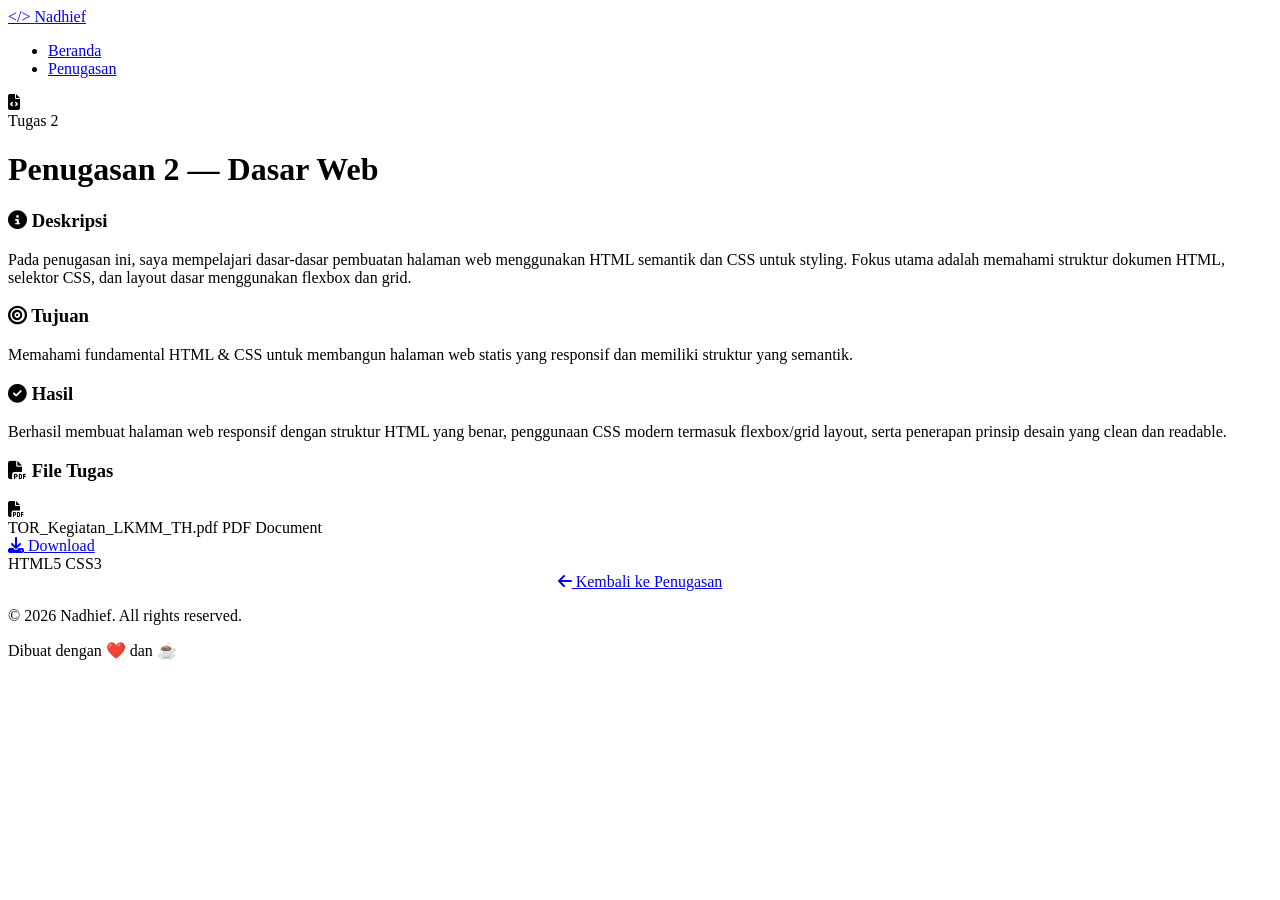
==== penugasan2.html @ 4822ac49 "Add files via upload" ====
<!DOCTYPE html>
<html lang="id">

<head>
    <meta charset="UTF-8" />
    <meta name="viewport" content="width=device-width, initial-scale=1.0" />
    <meta name="description" content="Penugasan 2 — Dasar Web" />
    <title>Penugasan 2 — Nadhief</title>

    <link rel="preconnect" href="https://fonts.googleapis.com" />
    <link rel="preconnect" href="https://fonts.gstatic.com" crossorigin />
    <link href="https://fonts.googleapis.com/css2?family=Inter:wght@300;400;500;600;700;800;900&display=swap"
        rel="stylesheet" />
    <link rel="stylesheet" href="https://cdnjs.cloudflare.com/ajax/libs/font-awesome/6.5.1/css/all.min.css" />
    <link rel="stylesheet" href="css/style.css" />
</head>

<body>

    <!-- Navbar sederhana untuk halaman detail -->
    <nav id="navbar" class="navbar scrolled">
        <div class="container navbar__inner">
            <a href="index.html" class="navbar__logo">
                <span class="navbar__logo-icon">&lt;/&gt;</span>
                <span class="navbar__logo-text">Nadhief</span>
            </a>
            <ul class="navbar__menu">
                <li class="navbar__menu-item"><a href="index.html#beranda">Beranda</a></li>
                <li class="navbar__menu-item"><a href="index.html#penugasan">Penugasan</a></li>
            </ul>
        </div>
    </nav>

    <!-- ============================================================
       DETAIL PENUGASAN 2
       Update konten di bawah sesuai tugas yang dikerjakan
       ============================================================ -->
    <main class="assignment-detail">
        <div class="container">
            <div class="assignment-detail__header reveal-up">
                <div class="assignment-detail__icon"><i class="fas fa-file-code"></i></div>
                <div class="assignment-detail__number">Tugas 2</div>
                <h1 class="assignment-detail__title">Penugasan 2 — Dasar Web</h1>
            </div>

            <div class="assignment-detail__content">
                <!-- Deskripsi -->
                <div class="assignment-detail__card reveal-up">
                    <h3><i class="fas fa-info-circle"></i> Deskripsi</h3>
                    <p>
                        Pada penugasan ini, saya mempelajari dasar-dasar pembuatan halaman web
                        menggunakan HTML semantik dan CSS untuk styling. Fokus utama adalah
                        memahami struktur dokumen HTML, selektor CSS, dan layout dasar
                        menggunakan flexbox dan grid.
                    </p>
                </div>

                <!-- Tujuan -->
                <div class="assignment-detail__card reveal-up">
                    <h3><i class="fas fa-bullseye"></i> Tujuan</h3>
                    <p>
                        Memahami fundamental HTML & CSS untuk membangun halaman web statis
                        yang responsif dan memiliki struktur yang semantik.
                    </p>
                </div>

                <!-- Hasil -->
                <div class="assignment-detail__card reveal-up">
                    <h3><i class="fas fa-check-circle"></i> Hasil</h3>
                    <p>
                        Berhasil membuat halaman web responsif dengan struktur HTML yang benar,
                        penggunaan CSS modern termasuk flexbox/grid layout, serta penerapan
                        prinsip desain yang clean dan readable.
                    </p>
                </div>

                <!-- File Tugas -->
                <div class="assignment-detail__card assignment-detail__file-card reveal-up">
                    <h3><i class="fas fa-file-pdf"></i> File Tugas</h3>
                    <div class="file-download">
                        <div class="file-download__info">
                            <div class="file-download__icon">
                                <i class="fas fa-file-pdf"></i>
                            </div>
                            <div class="file-download__details">
                                <span class="file-download__name">TOR_Kegiatan_LKMM_TH.pdf</span>
                                <span class="file-download__size">PDF Document</span>
                            </div>
                        </div>
                        <a href="TOR_Kegiatan_LKMM_TH.pdf" download class="btn btn--primary file-download__btn">
                            <i class="fas fa-download"></i> Download
                        </a>
                    </div>
                </div>

                <!-- Tech Stack -->
                <div class="assignment-detail__tags reveal-up">
                    <span class="penugasan__tag">HTML5</span>
                    <span class="penugasan__tag">CSS3</span>
                </div>

                <!-- Tombol kembali -->
                <div style="text-align: center;">
                    <a href="index.html#penugasan" class="assignment-detail__back reveal-up">
                        <i class="fas fa-arrow-left"></i> Kembali ke Penugasan
                    </a>
                </div>
            </div>
        </div>
    </main>

    <!-- Footer -->
    <footer class="footer">
        <div class="container footer__inner">
            <p class="footer__copyright">© 2026 Nadhief. All rights reserved.</p>
            <p class="footer__tagline">Dibuat dengan ❤️ dan ☕</p>
        </div>
    </footer>

    <!-- Script untuk scroll reveal di halaman detail -->
    <script>
        document.addEventListener("DOMContentLoaded", () => {
            const reveals = document.querySelectorAll(".reveal-up, .reveal-left, .reveal-right, .reveal-scale");
            const observer = new IntersectionObserver((entries) => {
                entries.forEach(entry => {
                    if (entry.isIntersecting) entry.target.classList.add("visible");
                });
            }, { threshold: 0.1 });
            reveals.forEach(el => observer.observe(el));
        });
    </script>
</body>

</html>
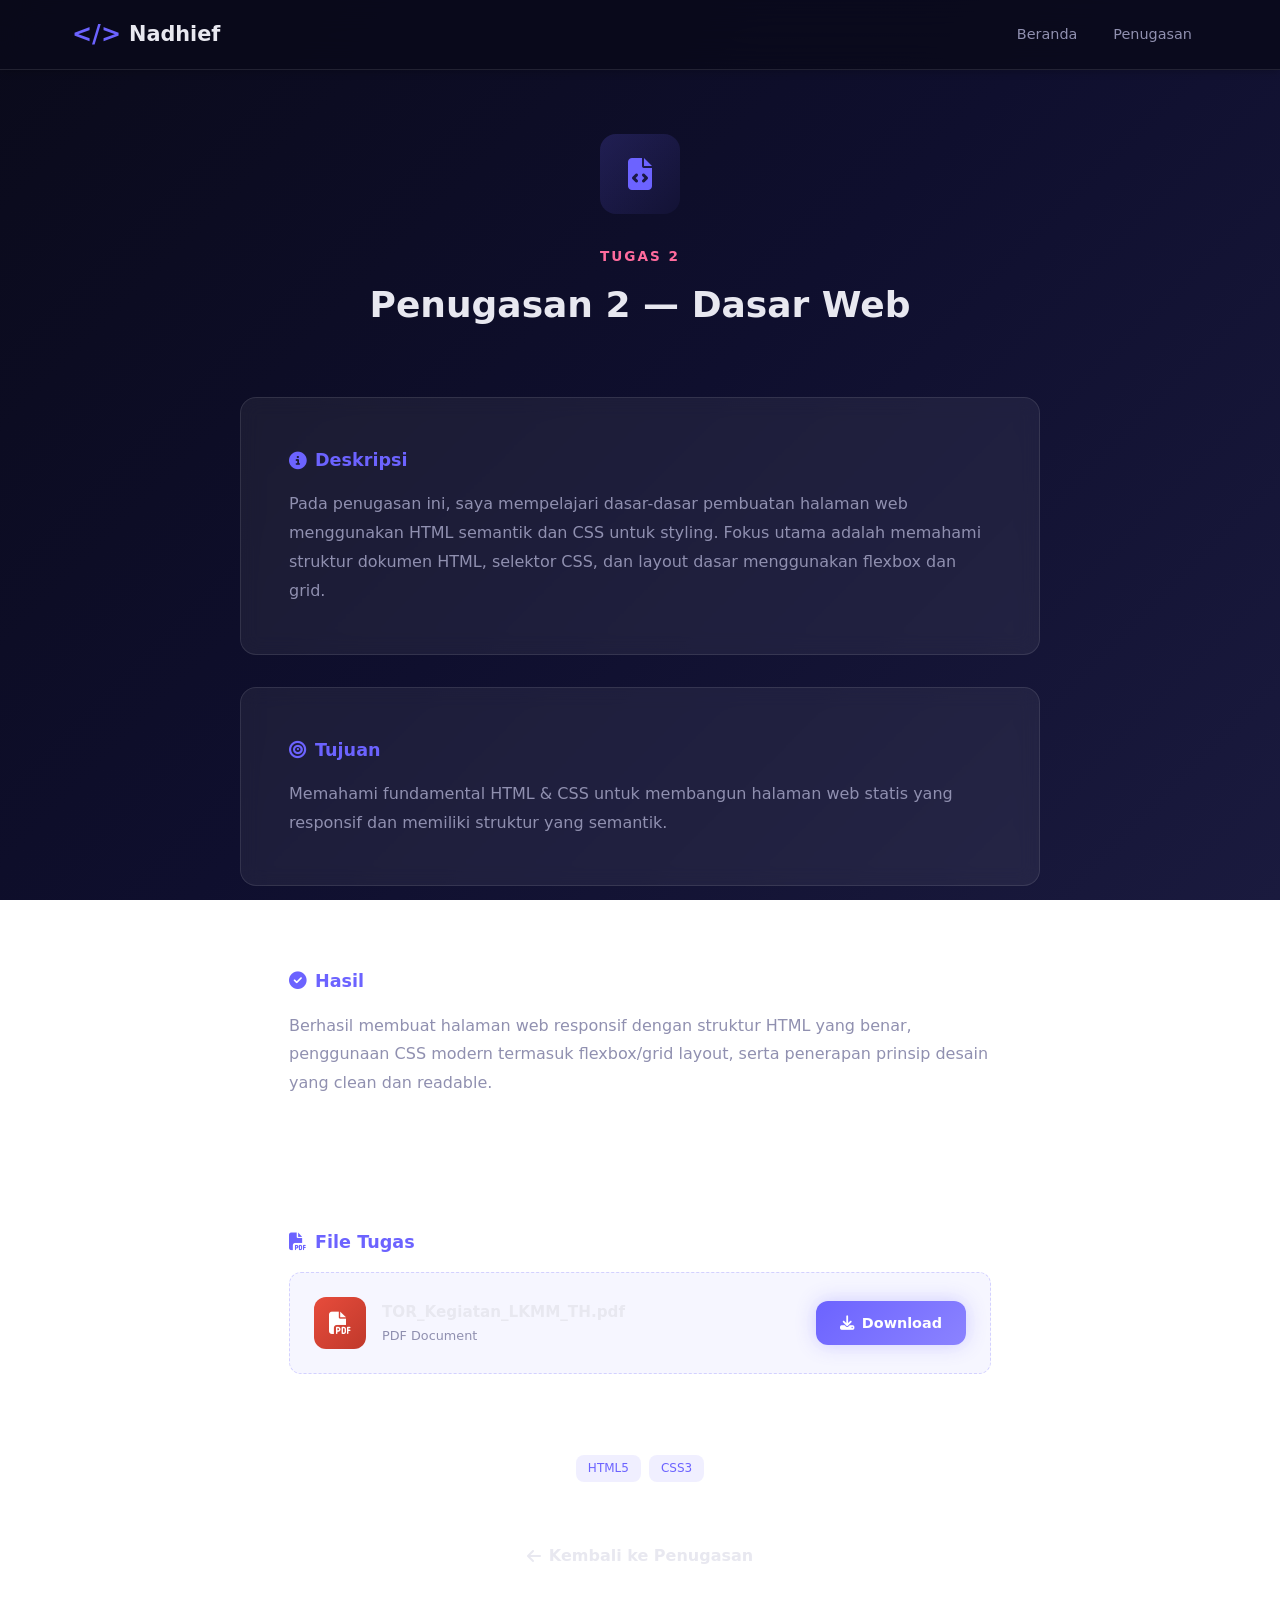
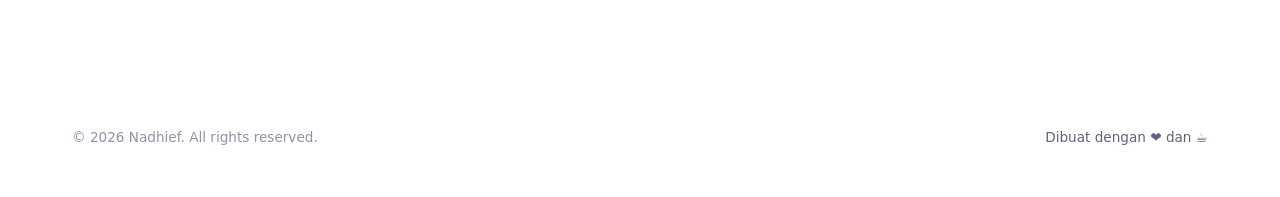
==== commit 7ba96131: "koreksi peletakkan file salah" ====
--- a/penugasan2.html
+++ b/penugasan2.html
@@ -12,7 +12,7 @@
     <link href="https://fonts.googleapis.com/css2?family=Inter:wght@300;400;500;600;700;800;900&display=swap"
         rel="stylesheet" />
     <link rel="stylesheet" href="https://cdnjs.cloudflare.com/ajax/libs/font-awesome/6.5.1/css/all.min.css" />
-    <link rel="stylesheet" href="css/style.css" />
+    <link rel="stylesheet" href="style.css" />
 </head>
 
 <body>
@@ -131,4 +131,4 @@
     </script>
 </body>
 
-</html>+</html>
--- a/style.css
+++ b/style.css
@@ -0,0 +1,1830 @@
+/**
+ * ============================================================
+ *  STYLE.CSS — Design System & Styling Website Portofolio
+ * ============================================================
+ *  Struktur file:
+ *  1. CSS Custom Properties (variabel warna, font, dll)
+ *  2. Reset & Base Styles
+ *  3. Utility Classes
+ *  4. Loader
+ *  5. Navbar
+ *  6. Hero / Beranda
+ *  7. Section Common
+ *  8. Profil Diri
+ *  9. Skill & Minat
+ * 10. Penugasan
+ * 11. Portofolio
+ * 12. Kontak
+ * 13. Footer
+ * 14. Animations & Scroll Reveal
+ * 15. Responsive (Mobile / Tablet)
+ *
+ *  CARA UPDATE WARNA / TEMA:
+ *  Ubah variabel di bawah bagian ":root" untuk mengganti
+ *  warna utama, font, dan spacing secara global.
+ * ============================================================
+ */
+
+/* ──────────────────────────────────────────────
+ *  1. CSS CUSTOM PROPERTIES
+ *  Update tema warna di sini
+ * ────────────────────────────────────────────── */
+:root {
+  /* Warna utama */
+  --clr-primary: #6C63FF;
+  --clr-primary-rgb: 108, 99, 255;
+  --clr-secondary: #FF6B9D;
+  --clr-accent: #00D4AA;
+
+  /* Background gradients */
+  --clr-bg-start: #0a0a1a;
+  --clr-bg-mid: #0f0f2e;
+  --clr-bg-end: #1a1a3e;
+
+  /* Surface / Card */
+  --clr-surface: rgba(255, 255, 255, 0.04);
+  --clr-surface-hover: rgba(255, 255, 255, 0.08);
+  --clr-glass: rgba(255, 255, 255, 0.06);
+  --clr-glass-border: rgba(255, 255, 255, 0.1);
+
+  /* Teks */
+  --clr-text: #e8e8f0;
+  --clr-text-muted: #9090b0;
+  --clr-text-dim: #606080;
+
+  /* Font */
+  --font-main: 'Inter', system-ui, -apple-system, sans-serif;
+
+  /* Spacing */
+  --space-xs: 0.25rem;
+  --space-sm: 0.5rem;
+  --space-md: 1rem;
+  --space-lg: 1.5rem;
+  --space-xl: 2rem;
+  --space-2xl: 3rem;
+  --space-3xl: 4rem;
+  --space-4xl: 6rem;
+
+  /* Border radius */
+  --radius-sm: 8px;
+  --radius-md: 12px;
+  --radius-lg: 16px;
+  --radius-xl: 24px;
+  --radius-full: 50%;
+
+  /* Shadow */
+  --shadow-sm: 0 2px 8px rgba(0, 0, 0, 0.2);
+  --shadow-md: 0 4px 16px rgba(0, 0, 0, 0.3);
+  --shadow-lg: 0 8px 32px rgba(0, 0, 0, 0.4);
+  --shadow-glow: 0 0 20px rgba(var(--clr-primary-rgb), 0.3);
+
+  /* Transition */
+  --transition-fast: 0.2s ease;
+  --transition-normal: 0.3s ease;
+  --transition-slow: 0.5s ease;
+
+  /* Navbar height */
+  --navbar-h: 70px;
+}
+
+/* ──────────────────────────────────────────────
+ *  2. RESET & BASE
+ * ────────────────────────────────────────────── */
+*,
+*::before,
+*::after {
+  margin: 0;
+  padding: 0;
+  box-sizing: border-box;
+}
+
+html {
+  scroll-behavior: smooth;
+  scroll-padding-top: var(--navbar-h);
+}
+
+body {
+  font-family: var(--font-main);
+  font-size: 16px;
+  line-height: 1.6;
+  color: var(--clr-text);
+  background: linear-gradient(135deg, var(--clr-bg-start), var(--clr-bg-mid), var(--clr-bg-end));
+  background-attachment: fixed;
+  min-height: 100vh;
+  overflow-x: hidden;
+}
+
+a {
+  color: var(--clr-primary);
+  text-decoration: none;
+  transition: color var(--transition-fast);
+}
+
+a:hover {
+  color: var(--clr-secondary);
+}
+
+img {
+  max-width: 100%;
+  display: block;
+}
+
+ul,
+ol {
+  list-style: none;
+}
+
+/* ──────────────────────────────────────────────
+ *  3. UTILITY CLASSES
+ * ────────────────────────────────────────────── */
+.container {
+  width: 100%;
+  max-width: 1200px;
+  margin: 0 auto;
+  padding: 0 var(--space-xl);
+}
+
+.btn {
+  display: inline-flex;
+  align-items: center;
+  gap: var(--space-sm);
+  padding: 0.75rem 1.75rem;
+  border-radius: var(--radius-md);
+  font-family: var(--font-main);
+  font-size: 0.95rem;
+  font-weight: 600;
+  cursor: pointer;
+  border: none;
+  transition: all var(--transition-normal);
+  text-decoration: none;
+}
+
+.btn--primary {
+  background: linear-gradient(135deg, var(--clr-primary), #8b83ff);
+  color: #fff;
+  box-shadow: var(--shadow-glow);
+}
+
+.btn--primary:hover {
+  transform: translateY(-2px);
+  box-shadow: 0 0 30px rgba(var(--clr-primary-rgb), 0.5);
+  color: #fff;
+}
+
+.btn--outline {
+  background: transparent;
+  color: var(--clr-text);
+  border: 2px solid var(--clr-glass-border);
+  backdrop-filter: blur(4px);
+}
+
+.btn--outline:hover {
+  border-color: var(--clr-primary);
+  color: var(--clr-primary);
+  transform: translateY(-2px);
+}
+
+/* ──────────────────────────────────────────────
+ *  4. LOADER
+ * ────────────────────────────────────────────── */
+.loader {
+  position: fixed;
+  inset: 0;
+  z-index: 9999;
+  display: flex;
+  flex-direction: column;
+  align-items: center;
+  justify-content: center;
+  background: var(--clr-bg-start);
+  transition: opacity 0.5s ease, visibility 0.5s ease;
+}
+
+.loader.hidden {
+  opacity: 0;
+  visibility: hidden;
+}
+
+.loader__spinner {
+  width: 48px;
+  height: 48px;
+  border: 3px solid var(--clr-glass-border);
+  border-top-color: var(--clr-primary);
+  border-radius: 50%;
+  animation: spin 0.8s linear infinite;
+}
+
+.loader__text {
+  margin-top: var(--space-md);
+  color: var(--clr-text-muted);
+  font-size: 0.9rem;
+}
+
+@keyframes spin {
+  to {
+    transform: rotate(360deg);
+  }
+}
+
+/* ──────────────────────────────────────────────
+ *  5. NAVBAR
+ * ────────────────────────────────────────────── */
+.navbar {
+  position: fixed;
+  top: 0;
+  left: 0;
+  width: 100%;
+  height: var(--navbar-h);
+  z-index: 1000;
+  transition: all var(--transition-normal);
+}
+
+.navbar.scrolled {
+  background: rgba(10, 10, 26, 0.85);
+  backdrop-filter: blur(20px);
+  border-bottom: 1px solid var(--clr-glass-border);
+  box-shadow: var(--shadow-sm);
+}
+
+.navbar__inner {
+  display: flex;
+  align-items: center;
+  justify-content: space-between;
+  height: 100%;
+}
+
+.navbar__logo {
+  display: flex;
+  align-items: center;
+  gap: var(--space-sm);
+  font-size: 1.3rem;
+  font-weight: 700;
+  color: var(--clr-text);
+  text-decoration: none;
+}
+
+.navbar__logo:hover {
+  color: var(--clr-primary);
+}
+
+.navbar__logo-icon {
+  color: var(--clr-primary);
+  font-size: 1.5rem;
+}
+
+.navbar__menu {
+  display: flex;
+  align-items: center;
+  gap: var(--space-xs);
+}
+
+.navbar__menu-item a {
+  display: block;
+  padding: 0.5rem 1rem;
+  color: var(--clr-text-muted);
+  font-size: 0.9rem;
+  font-weight: 500;
+  border-radius: var(--radius-sm);
+  transition: all var(--transition-fast);
+}
+
+.navbar__menu-item a:hover,
+.navbar__menu-item a.active {
+  color: var(--clr-primary);
+  background: rgba(var(--clr-primary-rgb), 0.1);
+}
+
+/* Hamburger */
+.navbar__toggle {
+  display: none;
+  flex-direction: column;
+  justify-content: center;
+  gap: 5px;
+  width: 32px;
+  height: 32px;
+  background: none;
+  border: none;
+  cursor: pointer;
+  padding: 0;
+}
+
+.navbar__toggle-line {
+  display: block;
+  width: 100%;
+  height: 2px;
+  background: var(--clr-text);
+  border-radius: 2px;
+  transition: all var(--transition-fast);
+}
+
+.navbar__toggle.open .navbar__toggle-line:nth-child(1) {
+  transform: translateY(7px) rotate(45deg);
+}
+
+.navbar__toggle.open .navbar__toggle-line:nth-child(2) {
+  opacity: 0;
+}
+
+.navbar__toggle.open .navbar__toggle-line:nth-child(3) {
+  transform: translateY(-7px) rotate(-45deg);
+}
+
+/* ──────────────────────────────────────────────
+ *  6. HERO / BERANDA
+ * ────────────────────────────────────────────── */
+.hero {
+  position: relative;
+  min-height: 100vh;
+  display: flex;
+  align-items: center;
+  justify-content: center;
+  overflow: hidden;
+}
+
+.hero__particles {
+  position: absolute;
+  inset: 0;
+  pointer-events: none;
+}
+
+.hero__particle {
+  position: absolute;
+  width: 4px;
+  height: 4px;
+  background: rgba(var(--clr-primary-rgb), 0.4);
+  border-radius: 50%;
+  animation: floatParticle 6s ease-in-out infinite;
+}
+
+@keyframes floatParticle {
+
+  0%,
+  100% {
+    transform: translateY(0) scale(1);
+    opacity: 0.4;
+  }
+
+  50% {
+    transform: translateY(-30px) scale(1.5);
+    opacity: 1;
+  }
+}
+
+.hero__content {
+  text-align: center;
+  z-index: 1;
+}
+
+.hero__greeting {
+  font-size: 1.25rem;
+  color: var(--clr-text-muted);
+  font-weight: 400;
+  margin-bottom: var(--space-sm);
+}
+
+.hero__name {
+  font-size: clamp(2.5rem, 8vw, 5rem);
+  font-weight: 900;
+  background: linear-gradient(135deg, var(--clr-primary), var(--clr-secondary), var(--clr-accent));
+  -webkit-background-clip: text;
+  -webkit-text-fill-color: transparent;
+  background-clip: text;
+  line-height: 1.1;
+  margin-bottom: var(--space-md);
+}
+
+.hero__typing-wrapper {
+  font-size: clamp(1.1rem, 3vw, 1.5rem);
+  color: var(--clr-text-muted);
+  margin-bottom: var(--space-lg);
+  min-height: 2rem;
+}
+
+.hero__typing-text {
+  color: var(--clr-primary);
+  font-weight: 600;
+}
+
+.hero__typing-cursor {
+  animation: blink 0.7s step-end infinite;
+  color: var(--clr-primary);
+  font-weight: 300;
+}
+
+@keyframes blink {
+  50% {
+    opacity: 0;
+  }
+}
+
+.hero__subtitle {
+  font-size: 1.05rem;
+  color: var(--clr-text-muted);
+  max-width: 600px;
+  margin: 0 auto var(--space-2xl);
+  line-height: 1.7;
+}
+
+.hero__cta {
+  display: flex;
+  gap: var(--space-md);
+  justify-content: center;
+  flex-wrap: wrap;
+}
+
+/* Scroll indicator */
+.hero__scroll-indicator {
+  position: absolute;
+  bottom: 2rem;
+  left: 50%;
+  transform: translateX(-50%);
+  display: flex;
+  flex-direction: column;
+  align-items: center;
+  gap: var(--space-sm);
+  color: var(--clr-text-dim);
+  font-size: 0.75rem;
+  text-decoration: none;
+  animation: bobUpDown 2s ease-in-out infinite;
+}
+
+.hero__scroll-mouse {
+  width: 24px;
+  height: 38px;
+  border: 2px solid var(--clr-text-dim);
+  border-radius: 12px;
+  position: relative;
+}
+
+.hero__scroll-wheel {
+  position: absolute;
+  top: 6px;
+  left: 50%;
+  transform: translateX(-50%);
+  width: 4px;
+  height: 8px;
+  background: var(--clr-primary);
+  border-radius: 2px;
+  animation: scrollWheel 1.5s ease-in-out infinite;
+}
+
+@keyframes scrollWheel {
+  0% {
+    opacity: 1;
+    transform: translateX(-50%) translateY(0);
+  }
+
+  100% {
+    opacity: 0;
+    transform: translateX(-50%) translateY(12px);
+  }
+}
+
+@keyframes bobUpDown {
+
+  0%,
+  100% {
+    transform: translateX(-50%) translateY(0);
+  }
+
+  50% {
+    transform: translateX(-50%) translateY(-8px);
+  }
+}
+
+/* ──────────────────────────────────────────────
+ *  7. SECTION COMMON
+ * ────────────────────────────────────────────── */
+.section {
+  padding: var(--space-4xl) 0;
+  position: relative;
+}
+
+.section:nth-child(even)::before {
+  content: '';
+  position: absolute;
+  inset: 0;
+  background: rgba(255, 255, 255, 0.01);
+  pointer-events: none;
+}
+
+.section__title {
+  font-size: clamp(1.75rem, 4vw, 2.25rem);
+  font-weight: 800;
+  text-align: center;
+  margin-bottom: var(--space-sm);
+  display: flex;
+  align-items: center;
+  justify-content: center;
+  gap: var(--space-md);
+}
+
+.section__title-icon {
+  display: inline-flex;
+  align-items: center;
+  justify-content: center;
+  width: 48px;
+  height: 48px;
+  background: linear-gradient(135deg, var(--clr-primary), var(--clr-secondary));
+  border-radius: var(--radius-md);
+  font-size: 1.2rem;
+  color: #fff;
+}
+
+.section__subtitle {
+  text-align: center;
+  color: var(--clr-text-muted);
+  font-size: 1.05rem;
+  margin-bottom: var(--space-3xl);
+}
+
+/* ──────────────────────────────────────────────
+ *  8. PROFIL DIRI — Bento Grid Layout
+ * ────────────────────────────────────────────── */
+
+/* Bento grid: 3 kolom layout asimetris */
+.profil__bento {
+  display: grid;
+  grid-template-columns: 320px 1fr 1fr;
+  grid-template-rows: auto auto;
+  gap: var(--space-lg);
+}
+
+/* ---- Semua card berbagi style dasar ---- */
+.profil__bento-card {
+  background: var(--clr-glass);
+  border: 1px solid var(--clr-glass-border);
+  border-radius: var(--radius-lg);
+  padding: var(--space-2xl);
+  backdrop-filter: blur(12px);
+  transition: all var(--transition-normal);
+}
+
+.profil__bento-card:hover {
+  background: var(--clr-surface-hover);
+  border-color: rgba(var(--clr-primary-rgb), 0.25);
+  transform: translateY(-4px);
+  box-shadow: var(--shadow-lg);
+}
+
+/* ---- Card 1: Avatar — tall, spans 2 rows ---- */
+.profil__bento-card--avatar {
+  grid-row: 1 / 3;
+  display: flex;
+  flex-direction: column;
+  align-items: center;
+  justify-content: center;
+  text-align: center;
+  background: linear-gradient(160deg, rgba(var(--clr-primary-rgb), 0.08), var(--clr-glass));
+}
+
+.profil__bento-avatar {
+  width: 160px;
+  height: 160px;
+  border-radius: var(--radius-full);
+  background: linear-gradient(135deg, var(--clr-primary), var(--clr-secondary));
+  display: flex;
+  align-items: center;
+  justify-content: center;
+  font-size: 4rem;
+  font-weight: 900;
+  color: #fff;
+  margin-bottom: var(--space-xl);
+  overflow: hidden;
+  box-shadow: 0 0 40px rgba(var(--clr-primary-rgb), 0.25);
+  position: relative;
+}
+
+.profil__bento-avatar img {
+  width: 100%;
+  height: 100%;
+  object-fit: cover;
+  object-position: center;
+}
+
+.profil__bento-name {
+  font-size: 1.5rem;
+  font-weight: 800;
+  margin-bottom: var(--space-xs);
+}
+
+.profil__bento-title {
+  color: var(--clr-primary);
+  font-size: 0.9rem;
+  font-weight: 600;
+  margin-bottom: var(--space-xl);
+}
+
+.profil__bento-social {
+  display: flex;
+  gap: var(--space-sm);
+}
+
+.profil__bento-social a {
+  width: 40px;
+  height: 40px;
+  display: flex;
+  align-items: center;
+  justify-content: center;
+  background: rgba(var(--clr-primary-rgb), 0.1);
+  border: 1px solid var(--clr-glass-border);
+  border-radius: var(--radius-sm);
+  color: var(--clr-text-muted);
+  font-size: 1rem;
+  transition: all var(--transition-fast);
+  text-decoration: none;
+}
+
+.profil__bento-social a:hover {
+  background: var(--clr-primary);
+  color: #fff;
+  border-color: var(--clr-primary);
+  transform: translateY(-2px);
+}
+
+/* ---- Card 2: Bio ---- */
+.profil__bento-card--bio {
+  grid-column: 2 / 4;
+}
+
+.profil__bento-card-header {
+  display: flex;
+  align-items: center;
+  gap: var(--space-md);
+  margin-bottom: var(--space-lg);
+  color: var(--clr-primary);
+  font-weight: 700;
+  font-size: 1.1rem;
+}
+
+.profil__bento-card-header i {
+  font-size: 1.3rem;
+  opacity: 0.7;
+}
+
+.profil__bento-bio {
+  font-size: 1rem;
+  color: var(--clr-text-muted);
+  line-height: 1.9;
+}
+
+/* ---- Card 3: Detail items ---- */
+.profil__bento-card--details {
+  display: grid;
+  grid-template-columns: 1fr 1fr;
+  gap: var(--space-md);
+  padding: var(--space-lg);
+}
+
+.profil__detail-item {
+  display: flex;
+  align-items: center;
+  gap: var(--space-md);
+  padding: var(--space-md);
+  background: rgba(var(--clr-primary-rgb), 0.05);
+  border-radius: var(--radius-md);
+  transition: background var(--transition-fast);
+}
+
+.profil__detail-item:hover {
+  background: rgba(var(--clr-primary-rgb), 0.12);
+}
+
+.profil__detail-icon {
+  width: 38px;
+  height: 38px;
+  display: flex;
+  align-items: center;
+  justify-content: center;
+  background: linear-gradient(135deg, var(--clr-primary), var(--clr-secondary));
+  border-radius: var(--radius-sm);
+  color: #fff;
+  font-size: 0.85rem;
+  flex-shrink: 0;
+}
+
+.profil__detail-label {
+  font-size: 0.7rem;
+  color: var(--clr-text-dim);
+  text-transform: uppercase;
+  letter-spacing: 0.8px;
+}
+
+.profil__detail-value {
+  font-weight: 600;
+  font-size: 0.9rem;
+}
+
+/* ---- Card 4: Statistik ---- */
+.profil__bento-card--stats {
+  display: flex;
+  justify-content: space-around;
+  align-items: center;
+  padding: var(--space-xl);
+  background: linear-gradient(135deg, rgba(var(--clr-primary-rgb), 0.12), var(--clr-glass));
+}
+
+.profil__bento-stat {
+  text-align: center;
+}
+
+.profil__bento-stat-number {
+  display: block;
+  font-size: 2.25rem;
+  font-weight: 900;
+  background: linear-gradient(135deg, var(--clr-primary), var(--clr-accent));
+  -webkit-background-clip: text;
+  -webkit-text-fill-color: transparent;
+  background-clip: text;
+  line-height: 1.2;
+}
+
+.profil__bento-stat-label {
+  font-size: 0.8rem;
+  color: var(--clr-text-muted);
+  font-weight: 500;
+}
+
+/* ---- Card 5: CTA ---- */
+.profil__bento-card--cta {
+  display: flex;
+  align-items: center;
+  justify-content: space-between;
+  background: linear-gradient(135deg, rgba(var(--clr-primary-rgb), 0.15), var(--clr-glass));
+  overflow: hidden;
+  position: relative;
+}
+
+.profil__bento-cta-content p {
+  color: var(--clr-text-muted);
+  font-size: 0.95rem;
+  margin-bottom: var(--space-md);
+}
+
+.profil__bento-cta-decoration {
+  font-size: 4rem;
+  color: rgba(var(--clr-primary-rgb), 0.1);
+  position: absolute;
+  right: 20px;
+  bottom: 10px;
+  pointer-events: none;
+}
+
+/* ──────────────────────────────────────────────
+ *  9. SKILL & MINAT
+ * ────────────────────────────────────────────── */
+.skill__grid {
+  display: grid;
+  grid-template-columns: repeat(2, 1fr);
+  gap: var(--space-lg);
+  margin-bottom: var(--space-3xl);
+}
+
+.skill__item {
+  background: var(--clr-glass);
+  border: 1px solid var(--clr-glass-border);
+  border-radius: var(--radius-md);
+  padding: var(--space-lg);
+  backdrop-filter: blur(10px);
+  transition: all var(--transition-normal);
+}
+
+.skill__item:hover {
+  background: var(--clr-surface-hover);
+  transform: translateY(-3px);
+  box-shadow: var(--shadow-md);
+}
+
+.skill__header {
+  display: flex;
+  align-items: center;
+  justify-content: space-between;
+  margin-bottom: var(--space-md);
+}
+
+.skill__name-wrapper {
+  display: flex;
+  align-items: center;
+  gap: var(--space-md);
+}
+
+.skill__icon {
+  font-size: 1.5rem;
+}
+
+.skill__name {
+  font-weight: 600;
+  font-size: 1rem;
+}
+
+.skill__level-text {
+  font-weight: 700;
+  font-size: 0.9rem;
+  color: var(--clr-primary);
+}
+
+.skill__bar {
+  height: 8px;
+  background: rgba(255, 255, 255, 0.06);
+  border-radius: 4px;
+  overflow: hidden;
+}
+
+.skill__bar-fill {
+  height: 100%;
+  width: 0;
+  border-radius: 4px;
+  transition: width 1.2s cubic-bezier(0.25, 0.46, 0.45, 0.94);
+  position: relative;
+}
+
+.skill__bar-fill::after {
+  content: '';
+  position: absolute;
+  right: 0;
+  top: 0;
+  width: 12px;
+  height: 100%;
+  background: rgba(255, 255, 255, 0.4);
+  border-radius: 50%;
+  filter: blur(2px);
+}
+
+/* Interest cards */
+.skill__interest-title {
+  font-size: 1.3rem;
+  font-weight: 700;
+  text-align: center;
+  margin-bottom: var(--space-xl);
+}
+
+.skill__interests {
+  display: grid;
+  grid-template-columns: repeat(4, 1fr);
+  gap: var(--space-lg);
+}
+
+.skill__interest-card {
+  background: var(--clr-glass);
+  border: 1px solid var(--clr-glass-border);
+  border-radius: var(--radius-md);
+  padding: var(--space-xl) var(--space-lg);
+  text-align: center;
+  backdrop-filter: blur(10px);
+  transition: all var(--transition-normal);
+}
+
+.skill__interest-card:hover {
+  background: var(--clr-surface-hover);
+  transform: translateY(-4px);
+  border-color: rgba(var(--clr-primary-rgb), 0.3);
+  box-shadow: var(--shadow-glow);
+}
+
+.skill__interest-icon {
+  font-size: 2.5rem;
+  color: var(--clr-primary);
+  margin-bottom: var(--space-md);
+}
+
+.skill__interest-name {
+  font-weight: 600;
+  font-size: 0.95rem;
+}
+
+/* ──────────────────────────────────────────────
+ * 10. PENUGASAN
+ * ────────────────────────────────────────────── */
+.penugasan__grid {
+  display: grid;
+  grid-template-columns: repeat(3, 1fr);
+  gap: var(--space-xl);
+}
+
+.penugasan__card {
+  background: var(--clr-glass);
+  border: 1px solid var(--clr-glass-border);
+  border-radius: var(--radius-lg);
+  padding: var(--space-2xl);
+  backdrop-filter: blur(10px);
+  transition: all var(--transition-normal);
+  display: flex;
+  flex-direction: column;
+  position: relative;
+  overflow: hidden;
+}
+
+.penugasan__card::before {
+  content: '';
+  position: absolute;
+  top: 0;
+  left: 0;
+  right: 0;
+  height: 4px;
+  background: linear-gradient(90deg, var(--clr-primary), var(--clr-secondary));
+  transform: scaleX(0);
+  transition: transform var(--transition-normal);
+}
+
+.penugasan__card:hover {
+  transform: translateY(-5px);
+  box-shadow: var(--shadow-lg);
+  border-color: rgba(var(--clr-primary-rgb), 0.3);
+}
+
+.penugasan__card:hover::before {
+  transform: scaleX(1);
+}
+
+.penugasan__card-icon {
+  width: 56px;
+  height: 56px;
+  display: flex;
+  align-items: center;
+  justify-content: center;
+  background: linear-gradient(135deg, rgba(var(--clr-primary-rgb), 0.2), rgba(var(--clr-primary-rgb), 0.05));
+  border-radius: var(--radius-md);
+  font-size: 1.5rem;
+  color: var(--clr-primary);
+  margin-bottom: var(--space-lg);
+}
+
+.penugasan__card-number {
+  font-size: 0.75rem;
+  font-weight: 700;
+  color: var(--clr-secondary);
+  text-transform: uppercase;
+  letter-spacing: 1.5px;
+  margin-bottom: var(--space-sm);
+}
+
+.penugasan__card-title {
+  font-size: 1.2rem;
+  font-weight: 700;
+  margin-bottom: var(--space-md);
+}
+
+.penugasan__card-desc {
+  color: var(--clr-text-muted);
+  font-size: 0.9rem;
+  line-height: 1.6;
+  flex-grow: 1;
+  margin-bottom: var(--space-lg);
+}
+
+.penugasan__card-tags {
+  display: flex;
+  flex-wrap: wrap;
+  gap: var(--space-sm);
+  margin-bottom: var(--space-lg);
+}
+
+.penugasan__tag {
+  padding: 0.25rem 0.75rem;
+  background: rgba(var(--clr-primary-rgb), 0.1);
+  color: var(--clr-primary);
+  border-radius: var(--radius-sm);
+  font-size: 0.75rem;
+  font-weight: 500;
+}
+
+.penugasan__card-link {
+  display: inline-flex;
+  align-items: center;
+  gap: var(--space-sm);
+  font-weight: 600;
+  font-size: 0.9rem;
+  color: var(--clr-primary);
+  transition: gap var(--transition-fast);
+}
+
+.penugasan__card-link:hover {
+  gap: var(--space-md);
+}
+
+/* ──────────────────────────────────────────────
+ * 11. PORTOFOLIO
+ * ────────────────────────────────────────────── */
+.portofolio__filters {
+  display: flex;
+  justify-content: center;
+  gap: var(--space-sm);
+  margin-bottom: var(--space-2xl);
+  flex-wrap: wrap;
+}
+
+.portofolio__filter-btn {
+  padding: 0.5rem 1.25rem;
+  border-radius: var(--radius-sm);
+  background: var(--clr-glass);
+  border: 1px solid var(--clr-glass-border);
+  color: var(--clr-text-muted);
+  font-family: var(--font-main);
+  font-size: 0.9rem;
+  font-weight: 500;
+  cursor: pointer;
+  transition: all var(--transition-fast);
+}
+
+.portofolio__filter-btn:hover,
+.portofolio__filter-btn.active {
+  background: var(--clr-primary);
+  color: #fff;
+  border-color: var(--clr-primary);
+}
+
+.portofolio__grid {
+  display: grid;
+  grid-template-columns: repeat(3, 1fr);
+  gap: var(--space-xl);
+  margin-bottom: var(--space-3xl);
+}
+
+.portofolio__card {
+  background: var(--clr-glass);
+  border: 1px solid var(--clr-glass-border);
+  border-radius: var(--radius-lg);
+  overflow: hidden;
+  backdrop-filter: blur(10px);
+  transition: all var(--transition-normal);
+}
+
+.portofolio__card:hover {
+  transform: translateY(-5px);
+  box-shadow: var(--shadow-lg);
+  border-color: rgba(var(--clr-primary-rgb), 0.3);
+}
+
+.portofolio__card-image {
+  height: 200px;
+  background: linear-gradient(135deg, rgba(var(--clr-primary-rgb), 0.3), rgba(108, 99, 255, 0.1));
+  display: flex;
+  align-items: center;
+  justify-content: center;
+  font-size: 3rem;
+  color: rgba(var(--clr-primary-rgb), 0.5);
+  position: relative;
+  overflow: hidden;
+}
+
+.portofolio__card-image img {
+  width: 100%;
+  height: 100%;
+  object-fit: cover;
+}
+
+.portofolio__card-overlay {
+  position: absolute;
+  inset: 0;
+  background: rgba(10, 10, 26, 0.85);
+  display: flex;
+  align-items: center;
+  justify-content: center;
+  gap: var(--space-md);
+  opacity: 0;
+  transition: opacity var(--transition-normal);
+}
+
+.portofolio__card:hover .portofolio__card-overlay {
+  opacity: 1;
+}
+
+.portofolio__card-overlay-btn {
+  width: 44px;
+  height: 44px;
+  display: flex;
+  align-items: center;
+  justify-content: center;
+  background: var(--clr-primary);
+  color: #fff;
+  border-radius: var(--radius-full);
+  font-size: 1rem;
+  transition: all var(--transition-fast);
+  text-decoration: none;
+}
+
+.portofolio__card-overlay-btn:hover {
+  transform: scale(1.1);
+  color: #fff;
+}
+
+.portofolio__card-body {
+  padding: var(--space-xl);
+}
+
+.portofolio__card-title {
+  font-size: 1.1rem;
+  font-weight: 700;
+  margin-bottom: var(--space-sm);
+}
+
+.portofolio__card-desc {
+  color: var(--clr-text-muted);
+  font-size: 0.9rem;
+  line-height: 1.6;
+  margin-bottom: var(--space-md);
+}
+
+.portofolio__card-tags {
+  display: flex;
+  flex-wrap: wrap;
+  gap: var(--space-sm);
+}
+
+.portofolio__card-tag {
+  padding: 0.2rem 0.6rem;
+  background: rgba(var(--clr-primary-rgb), 0.1);
+  color: var(--clr-primary);
+  border-radius: var(--radius-sm);
+  font-size: 0.7rem;
+  font-weight: 500;
+}
+
+/* Organisasi */
+.portofolio__org-title {
+  font-size: 1.3rem;
+  font-weight: 700;
+  text-align: center;
+  margin-bottom: var(--space-xl);
+}
+
+.portofolio__org-grid {
+  display: grid;
+  grid-template-columns: repeat(2, 1fr);
+  gap: var(--space-lg);
+}
+
+.portofolio__org-card {
+  background: var(--clr-glass);
+  border: 1px solid var(--clr-glass-border);
+  border-radius: var(--radius-md);
+  padding: var(--space-xl);
+  display: flex;
+  gap: var(--space-lg);
+  backdrop-filter: blur(10px);
+  transition: all var(--transition-normal);
+}
+
+.portofolio__org-card:hover {
+  background: var(--clr-surface-hover);
+  transform: translateY(-3px);
+}
+
+.portofolio__org-icon {
+  width: 52px;
+  height: 52px;
+  display: flex;
+  align-items: center;
+  justify-content: center;
+  background: linear-gradient(135deg, rgba(var(--clr-primary-rgb), 0.2), rgba(var(--clr-primary-rgb), 0.05));
+  border-radius: var(--radius-md);
+  font-size: 1.3rem;
+  color: var(--clr-primary);
+  flex-shrink: 0;
+}
+
+.portofolio__org-name {
+  font-weight: 700;
+  font-size: 1rem;
+  margin-bottom: var(--space-xs);
+}
+
+.portofolio__org-role {
+  color: var(--clr-primary);
+  font-size: 0.85rem;
+  font-weight: 600;
+  margin-bottom: var(--space-xs);
+}
+
+.portofolio__org-period {
+  color: var(--clr-text-dim);
+  font-size: 0.8rem;
+  margin-bottom: var(--space-sm);
+}
+
+.portofolio__org-desc {
+  color: var(--clr-text-muted);
+  font-size: 0.9rem;
+  line-height: 1.5;
+}
+
+/* ──────────────────────────────────────────────
+ * 12. KONTAK
+ * ────────────────────────────────────────────── */
+.kontak__grid {
+  display: grid;
+  grid-template-columns: 1fr 1.2fr;
+  gap: var(--space-3xl);
+  align-items: start;
+}
+
+.kontak__info-card {
+  display: flex;
+  flex-direction: column;
+  gap: var(--space-lg);
+  margin-bottom: var(--space-xl);
+}
+
+.kontak__info-item {
+  background: var(--clr-glass);
+  border: 1px solid var(--clr-glass-border);
+  border-radius: var(--radius-md);
+  padding: var(--space-lg);
+  display: flex;
+  align-items: center;
+  gap: var(--space-lg);
+  backdrop-filter: blur(10px);
+  transition: all var(--transition-normal);
+}
+
+.kontak__info-item:hover {
+  background: var(--clr-surface-hover);
+  transform: translateX(5px);
+}
+
+.kontak__info-icon {
+  width: 48px;
+  height: 48px;
+  display: flex;
+  align-items: center;
+  justify-content: center;
+  background: linear-gradient(135deg, rgba(var(--clr-primary-rgb), 0.2), rgba(var(--clr-primary-rgb), 0.05));
+  border-radius: var(--radius-md);
+  font-size: 1.2rem;
+  color: var(--clr-primary);
+  flex-shrink: 0;
+}
+
+.kontak__info-label {
+  font-size: 0.75rem;
+  color: var(--clr-text-dim);
+  text-transform: uppercase;
+  letter-spacing: 0.5px;
+}
+
+.kontak__info-value {
+  font-weight: 600;
+  font-size: 0.95rem;
+}
+
+.kontak__social {
+  display: flex;
+  gap: var(--space-md);
+}
+
+.kontak__social-link {
+  width: 48px;
+  height: 48px;
+  display: flex;
+  align-items: center;
+  justify-content: center;
+  background: var(--clr-glass);
+  border: 1px solid var(--clr-glass-border);
+  border-radius: var(--radius-md);
+  color: var(--clr-text-muted);
+  font-size: 1.2rem;
+  transition: all var(--transition-normal);
+  text-decoration: none;
+}
+
+.kontak__social-link:hover {
+  background: var(--clr-primary);
+  color: #fff;
+  border-color: var(--clr-primary);
+  transform: translateY(-3px);
+  box-shadow: var(--shadow-glow);
+}
+
+/* Form */
+.kontak__form {
+  background: var(--clr-glass);
+  border: 1px solid var(--clr-glass-border);
+  border-radius: var(--radius-lg);
+  padding: var(--space-2xl);
+  backdrop-filter: blur(10px);
+}
+
+.kontak__form-group {
+  margin-bottom: var(--space-lg);
+}
+
+.kontak__form-group label {
+  display: block;
+  font-size: 0.85rem;
+  font-weight: 600;
+  color: var(--clr-text);
+  margin-bottom: var(--space-sm);
+}
+
+.kontak__form-group input,
+.kontak__form-group textarea {
+  width: 100%;
+  padding: 0.85rem 1rem;
+  border: 1px solid var(--clr-glass-border);
+  border-radius: var(--radius-sm);
+  background: rgba(255, 255, 255, 0.03);
+  color: var(--clr-text);
+  font-family: var(--font-main);
+  font-size: 0.95rem;
+  transition: all var(--transition-fast);
+  outline: none;
+}
+
+.kontak__form-group input:focus,
+.kontak__form-group textarea:focus {
+  border-color: var(--clr-primary);
+  box-shadow: 0 0 0 3px rgba(var(--clr-primary-rgb), 0.15);
+}
+
+.kontak__form-group textarea {
+  resize: vertical;
+  min-height: 120px;
+}
+
+.kontak__submit-btn {
+  width: 100%;
+  justify-content: center;
+}
+
+.kontak__form-feedback {
+  margin-top: var(--space-md);
+  text-align: center;
+  font-size: 0.9rem;
+  min-height: 1.5rem;
+}
+
+.kontak__form-feedback.success {
+  color: var(--clr-accent);
+}
+
+.kontak__form-feedback.error {
+  color: var(--clr-secondary);
+}
+
+/* ──────────────────────────────────────────────
+ * 13. FOOTER
+ * ────────────────────────────────────────────── */
+.footer {
+  border-top: 1px solid var(--clr-glass-border);
+  padding: var(--space-2xl) 0;
+}
+
+.footer__inner {
+  display: flex;
+  align-items: center;
+  justify-content: space-between;
+  flex-wrap: wrap;
+  gap: var(--space-md);
+}
+
+.footer__copyright {
+  color: var(--clr-text-muted);
+  font-size: 0.85rem;
+}
+
+.footer__tagline {
+  color: var(--clr-text-dim);
+  font-size: 0.85rem;
+}
+
+.footer__back-to-top {
+  width: 40px;
+  height: 40px;
+  display: flex;
+  align-items: center;
+  justify-content: center;
+  background: var(--clr-primary);
+  color: #fff;
+  border-radius: var(--radius-full);
+  border: none;
+  cursor: pointer;
+  font-size: 0.9rem;
+  transition: all var(--transition-normal);
+}
+
+.footer__back-to-top:hover {
+  transform: translateY(-3px);
+  box-shadow: var(--shadow-glow);
+}
+
+/* ──────────────────────────────────────────────
+ * 14. ANIMATIONS & SCROLL REVEAL
+ * ────────────────────────────────────────────── */
+
+/* Reveal on scroll — default hidden states */
+.reveal-up {
+  opacity: 0;
+  transform: translateY(30px);
+  transition: all 0.6s cubic-bezier(0.16, 1, 0.3, 1);
+}
+
+.reveal-left {
+  opacity: 0;
+  transform: translateX(-40px);
+  transition: all 0.6s cubic-bezier(0.16, 1, 0.3, 1);
+}
+
+.reveal-right {
+  opacity: 0;
+  transform: translateX(40px);
+  transition: all 0.6s cubic-bezier(0.16, 1, 0.3, 1);
+}
+
+.reveal-scale {
+  opacity: 0;
+  transform: scale(0.9);
+  transition: all 0.6s cubic-bezier(0.16, 1, 0.3, 1);
+}
+
+/* Visible state */
+.reveal-up.visible,
+.reveal-left.visible,
+.reveal-right.visible,
+.reveal-scale.visible {
+  opacity: 1;
+  transform: translate(0) scale(1);
+}
+
+/* Stagger children animation delay */
+.stagger-children>*:nth-child(1) {
+  transition-delay: 0.0s;
+}
+
+.stagger-children>*:nth-child(2) {
+  transition-delay: 0.1s;
+}
+
+.stagger-children>*:nth-child(3) {
+  transition-delay: 0.15s;
+}
+
+.stagger-children>*:nth-child(4) {
+  transition-delay: 0.2s;
+}
+
+.stagger-children>*:nth-child(5) {
+  transition-delay: 0.25s;
+}
+
+.stagger-children>*:nth-child(6) {
+  transition-delay: 0.3s;
+}
+
+.stagger-children>*:nth-child(7) {
+  transition-delay: 0.35s;
+}
+
+.stagger-children>*:nth-child(8) {
+  transition-delay: 0.4s;
+}
+
+/* ──────────────────────────────────────────────
+ * 15. RESPONSIVE
+ * ────────────────────────────────────────────── */
+
+/* Tablet (≤ 1024px) */
+@media (max-width: 1024px) {
+  .profil__bento {
+    grid-template-columns: 1fr 1fr;
+  }
+
+  .profil__bento-card--avatar {
+    grid-row: auto;
+    grid-column: 1 / 3;
+  }
+
+  .profil__bento-card--bio {
+    grid-column: 1 / 3;
+  }
+
+  .skill__grid {
+    grid-template-columns: 1fr;
+  }
+
+  .skill__interests {
+    grid-template-columns: repeat(2, 1fr);
+  }
+
+  .penugasan__grid {
+    grid-template-columns: 1fr;
+  }
+
+  .portofolio__grid {
+    grid-template-columns: repeat(2, 1fr);
+  }
+
+  .kontak__grid {
+    grid-template-columns: 1fr;
+  }
+}
+
+/* Mobile (≤ 768px) */
+@media (max-width: 768px) {
+  :root {
+    --navbar-h: 60px;
+  }
+
+  .navbar__toggle {
+    display: flex;
+  }
+
+  .navbar__menu {
+    position: fixed;
+    top: var(--navbar-h);
+    left: 0;
+    right: 0;
+    background: rgba(10, 10, 26, 0.95);
+    backdrop-filter: blur(20px);
+    flex-direction: column;
+    padding: var(--space-lg);
+    gap: var(--space-xs);
+    border-bottom: 1px solid var(--clr-glass-border);
+    transform: translateY(-110%);
+    transition: transform var(--transition-normal);
+  }
+
+  .navbar__menu.open {
+    transform: translateY(0);
+  }
+
+  .navbar__menu-item a {
+    padding: 0.75rem 1rem;
+    font-size: 1rem;
+    text-align: center;
+  }
+
+  .hero__name {
+    font-size: clamp(2rem, 10vw, 3.5rem);
+  }
+
+  .profil__bento {
+    grid-template-columns: 1fr;
+  }
+
+  .profil__bento-card--avatar {
+    grid-column: auto;
+  }
+
+  .profil__bento-card--bio {
+    grid-column: auto;
+  }
+
+  .profil__bento-card--details {
+    grid-template-columns: 1fr;
+  }
+
+  .profil__bento-avatar {
+    width: 130px;
+    height: 130px;
+    font-size: 3rem;
+  }
+
+  .portofolio__grid {
+    grid-template-columns: 1fr;
+  }
+
+  .portofolio__org-grid {
+    grid-template-columns: 1fr;
+  }
+
+  .footer__inner {
+    flex-direction: column;
+    text-align: center;
+  }
+}
+
+/* Small mobile (≤ 480px) */
+@media (max-width: 480px) {
+  .container {
+    padding: 0 var(--space-md);
+  }
+
+  .section {
+    padding: var(--space-3xl) 0;
+  }
+
+  .hero__cta {
+    flex-direction: column;
+    align-items: center;
+  }
+
+  .skill__interests {
+    grid-template-columns: 1fr;
+  }
+
+  .kontak__social {
+    flex-wrap: wrap;
+    justify-content: center;
+  }
+}
+
+/* ──────────────────────────────────────────────
+ * ASSIGNMENT DETAIL PAGE STYLES
+ * Digunakan di penugasan2/3/4.html
+ * ────────────────────────────────────────────── */
+.assignment-detail {
+  min-height: 100vh;
+  padding-top: calc(var(--navbar-h) + var(--space-3xl));
+  padding-bottom: var(--space-4xl);
+}
+
+.assignment-detail__header {
+  text-align: center;
+  margin-bottom: var(--space-3xl);
+}
+
+.assignment-detail__icon {
+  width: 80px;
+  height: 80px;
+  display: flex;
+  align-items: center;
+  justify-content: center;
+  background: linear-gradient(135deg, rgba(var(--clr-primary-rgb), 0.2), rgba(var(--clr-primary-rgb), 0.05));
+  border-radius: var(--radius-lg);
+  font-size: 2rem;
+  color: var(--clr-primary);
+  margin: 0 auto var(--space-xl);
+}
+
+.assignment-detail__number {
+  font-size: 0.85rem;
+  font-weight: 700;
+  color: var(--clr-secondary);
+  text-transform: uppercase;
+  letter-spacing: 2px;
+  margin-bottom: var(--space-sm);
+}
+
+.assignment-detail__title {
+  font-size: clamp(1.5rem, 4vw, 2.25rem);
+  font-weight: 800;
+  margin-bottom: var(--space-md);
+}
+
+.assignment-detail__content {
+  max-width: 800px;
+  margin: 0 auto;
+}
+
+.assignment-detail__card {
+  background: var(--clr-glass);
+  border: 1px solid var(--clr-glass-border);
+  border-radius: var(--radius-lg);
+  padding: var(--space-2xl);
+  margin-bottom: var(--space-xl);
+  backdrop-filter: blur(10px);
+}
+
+.assignment-detail__card h3 {
+  font-size: 1.1rem;
+  font-weight: 700;
+  margin-bottom: var(--space-md);
+  color: var(--clr-primary);
+  display: flex;
+  align-items: center;
+  gap: var(--space-sm);
+}
+
+.assignment-detail__card p {
+  color: var(--clr-text-muted);
+  line-height: 1.8;
+}
+
+.assignment-detail__tags {
+  display: flex;
+  flex-wrap: wrap;
+  gap: var(--space-sm);
+  justify-content: center;
+  margin-top: var(--space-xl);
+}
+
+.assignment-detail__back {
+  display: inline-flex;
+  align-items: center;
+  gap: var(--space-sm);
+  margin-top: var(--space-2xl);
+  padding: 0.75rem 1.5rem;
+  background: var(--clr-glass);
+  border: 1px solid var(--clr-glass-border);
+  border-radius: var(--radius-md);
+  color: var(--clr-text);
+  font-weight: 600;
+  transition: all var(--transition-normal);
+  text-decoration: none;
+}
+
+.assignment-detail__back:hover {
+  background: var(--clr-primary);
+  color: #fff;
+  border-color: var(--clr-primary);
+  transform: translateX(-5px);
+}
+
+/* ──────────────────────────────────────────────
+ *  FILE DOWNLOAD CARD
+ * ────────────────────────────────────────────── */
+.file-download {
+  display: flex;
+  align-items: center;
+  justify-content: space-between;
+  gap: var(--space-lg);
+  padding: var(--space-lg);
+  background: rgba(var(--clr-primary-rgb), 0.06);
+  border: 1px dashed rgba(var(--clr-primary-rgb), 0.25);
+  border-radius: var(--radius-md);
+  margin-top: var(--space-md);
+  flex-wrap: wrap;
+}
+
+.file-download__info {
+  display: flex;
+  align-items: center;
+  gap: var(--space-md);
+}
+
+.file-download__icon {
+  width: 52px;
+  height: 52px;
+  display: flex;
+  align-items: center;
+  justify-content: center;
+  background: linear-gradient(135deg, #e74c3c, #c0392b);
+  border-radius: var(--radius-md);
+  color: #fff;
+  font-size: 1.4rem;
+  flex-shrink: 0;
+}
+
+.file-download__details {
+  display: flex;
+  flex-direction: column;
+  gap: 2px;
+}
+
+.file-download__name {
+  font-weight: 600;
+  font-size: 0.95rem;
+  color: var(--clr-text);
+}
+
+.file-download__size {
+  font-size: 0.8rem;
+  color: var(--clr-text-muted);
+}
+
+.file-download__btn {
+  padding: 0.65rem 1.5rem;
+  font-size: 0.9rem;
+  white-space: nowrap;
+}
+
+.file-download__btn:hover {
+  transform: translateY(-2px);
+  box-shadow: 0 0 30px rgba(var(--clr-primary-rgb), 0.5);
+}
+
+/* ──────────────────────────────────────────────
+ *  PDF VIEWER (FULL EMBED)
+ * ────────────────────────────────────────────── */
+.pdf-viewer {
+  margin-top: var(--space-md);
+}
+
+.pdf-viewer__frame {
+  width: 100%;
+  height: 85vh;
+  border: 1px solid var(--clr-glass-border);
+  border-radius: var(--radius-md);
+  background: #1a1a2e;
+}
+
+.pdf-viewer__fallback {
+  margin-top: var(--space-md);
+  font-size: 0.85rem;
+  color: var(--clr-text-muted);
+  text-align: center;
+}
+
+.pdf-viewer__fallback a {
+  color: var(--clr-primary);
+  text-decoration: underline;
+}
+
+.pdf-viewer__fallback a:hover {
+  color: var(--clr-secondary);
+}
+
+/* Mobile responsive for file cards */
+@media (max-width: 600px) {
+  .file-download {
+    flex-direction: column;
+    text-align: center;
+  }
+
+  .file-download__info {
+    flex-direction: column;
+  }
+
+  .pdf-viewer__frame {
+    height: 60vh;
+  }
+}
